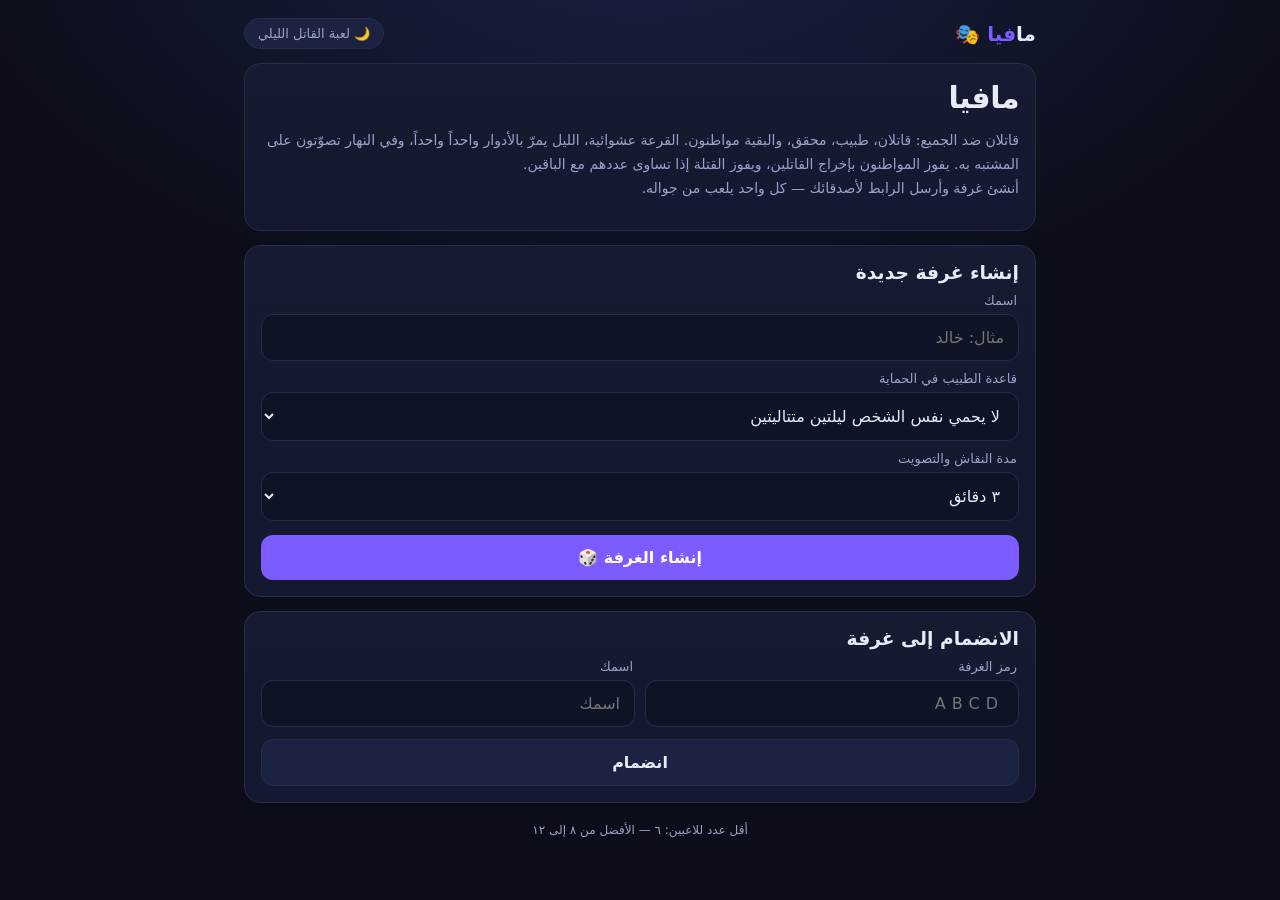
==== static/index.html @ 92e7de35 "مافيا: لعبة القاتل الليلي على الويب - خادم Python بلا مكتبات خارجية مع long-polling - قرعة عشوائية: " ====
<!doctype html>
<html lang="ar" dir="rtl">
<head>
<meta charset="utf-8">
<meta name="viewport" content="width=device-width,initial-scale=1,viewport-fit=cover">
<title>مافيا — لعبة القاتل الليلي</title>
<link rel="stylesheet" href="/static/style.css">
</head>
<body>
<div class="wrap">
  <div class="top">
    <div class="brand">ما<span>فيا</span> 🎭</div>
    <div class="pill">🌙 لعبة القاتل الليلي</div>
  </div>

  <div class="card">
    <h1>مافيا</h1>
    <p class="muted">
      قاتلان ضد الجميع: قاتلان، طبيب، محقق، والبقية مواطنون. القرعة عشوائية، الليل يمرّ بالأدوار واحداً واحداً،
      وفي النهار تصوّتون على المشتبه به. يفوز المواطنون بإخراج القاتلين، ويفوز القتلة إذا تساوى عددهم مع الباقين.
      <br>أنشئ غرفة وأرسل الرابط لأصدقائك — كل واحد يلعب من جواله.
    </p>
  </div>

  <div class="card">
    <h3>إنشاء غرفة جديدة</h3>
    <label>اسمك</label>
    <input id="cname" maxlength="20" placeholder="مثال: خالد">
    <div style="height:10px"></div>
    <label>قاعدة الطبيب في الحماية</label>
    <select id="drule">
      <option value="consecutive">لا يحمي نفس الشخص ليلتين متتاليتين</option>
      <option value="once">لا يحمي نفس الشخص أكثر من مرة طوال اللعبة</option>
    </select>
    <div style="height:10px"></div>
    <label>مدة النقاش والتصويت</label>
    <select id="vsec">
      <option value="180" selected>٣ دقائق</option>
      <option value="120">دقيقتان</option>
      <option value="300">٥ دقائق</option>
      <option value="60">دقيقة واحدة</option>
    </select>
    <div style="height:14px"></div>
    <button id="create" class="grow" style="width:100%">إنشاء الغرفة 🎲</button>
  </div>

  <div class="card">
    <h3>الانضمام إلى غرفة</h3>
    <div class="row">
      <div class="grow"><label>رمز الغرفة</label>
        <input id="jcode" maxlength="4" placeholder="ABCD" style="letter-spacing:6px;text-transform:uppercase"></div>
      <div class="grow"><label>اسمك</label>
        <input id="jname" maxlength="20" placeholder="اسمك"></div>
    </div>
    <div style="height:12px"></div>
    <button id="join" class="ghost" style="width:100%">انضمام</button>
  </div>

  <div id="err" class="err hidden"></div>
  <div class="foot">أقل عدد للاعبين: ٦ — الأفضل من ٨ إلى ١٢</div>
</div>

<script>
const $ = s => document.querySelector(s);
const showErr = m => { $('#err').textContent = m; $('#err').classList.remove('hidden'); };

async function post(url, body){
  const r = await fetch(url,{method:'POST',headers:{'Content-Type':'application/json'},body:JSON.stringify(body)});
  const j = await r.json();
  if(!r.ok) throw new Error(j.error||'خطأ');
  return j;
}
function enter(j){
  localStorage.setItem('2va:'+j.code, JSON.stringify({pid:j.pid, token:j.token}));
  location.href = '/r/' + j.code;
}
$('#create').onclick = async () => {
  try{
    const j = await post('/api/create',{
      name: $('#cname').value,
      settings:{ doctorRule: $('#drule').value, voteSeconds: +$('#vsec').value }
    });
    enter(j);
  }catch(e){ showErr(e.message); }
};
$('#join').onclick = async () => {
  try{
    const j = await post('/api/join',{ code: $('#jcode').value, name: $('#jname').value });
    enter(j);
  }catch(e){ showErr(e.message); }
};
const pre = new URLSearchParams(location.search).get('code');
if(pre) $('#jcode').value = pre.toUpperCase();
$('#jcode').addEventListener('input', e => e.target.value = e.target.value.toUpperCase());
document.querySelectorAll('input').forEach(i => i.addEventListener('keydown', e => {
  if(e.key === 'Enter') (i.id.startsWith('c') ? $('#create') : $('#join')).click();
}));
</script>
</body>
</html>
---- static/style.css ----
:root{
  --bg:#0b0e18; --bg2:#121629; --card:#171b31; --line:#262c4a;
  --txt:#e8eaf6; --dim:#9aa2c9; --acc:#7c5cff; --acc2:#00d4a0;
  --danger:#ff4d6d; --warn:#ffb03a; --radius:16px;
}
*{box-sizing:border-box}
html,body{margin:0;padding:0}
body{
  background:radial-gradient(1200px 700px at 50% -10%,#1b2145 0%,var(--bg) 60%);
  color:var(--txt); font-family:"SF Arabic","Geeza Pro",system-ui,-apple-system,"Segoe UI",Tahoma,sans-serif;
  direction:rtl; min-height:100vh; -webkit-text-size-adjust:100%;
}
.wrap{max-width:820px;margin:0 auto;padding:18px 14px 60px}
h1,h2,h3{margin:0 0 10px}
h1{font-size:30px;letter-spacing:-.5px}
.muted{color:var(--dim);font-size:14px;line-height:1.7}
.card{background:linear-gradient(180deg,var(--card),#141830);border:1px solid var(--line);
  border-radius:var(--radius);padding:16px;margin-bottom:14px}
.row{display:flex;gap:10px;align-items:center;flex-wrap:wrap}
.grow{flex:1}
input,select,textarea{
  width:100%;padding:13px 14px;border-radius:12px;border:1px solid var(--line);
  background:#0f1326;color:var(--txt);font-size:16px;font-family:inherit;outline:none}
input:focus,select:focus{border-color:var(--acc)}
label{display:block;font-size:13px;color:var(--dim);margin:0 2px 6px}
button{
  padding:13px 18px;border-radius:12px;border:0;background:var(--acc);color:#fff;
  font-size:16px;font-weight:700;font-family:inherit;cursor:pointer;transition:.15s}
button:hover{filter:brightness(1.12)}
button:disabled{opacity:.45;cursor:not-allowed}
button.ghost{background:#1c2242;color:var(--txt);border:1px solid var(--line)}
button.ok{background:var(--acc2);color:#04241c}
button.bad{background:var(--danger)}
button.sm{padding:9px 13px;font-size:14px}
.err{background:#3a1020;border:1px solid #6b1e35;color:#ffb3c2;padding:11px 13px;border-radius:12px;font-size:14px}
.hidden{display:none !important}

/* header */
.top{display:flex;justify-content:space-between;align-items:center;gap:10px;margin-bottom:14px}
.brand{font-weight:800;font-size:20px}
.brand span{color:var(--acc)}
.pill{background:#1c2242;border:1px solid var(--line);border-radius:999px;
  padding:7px 13px;font-size:13px;color:var(--dim);white-space:nowrap}
.pill b{color:var(--txt);letter-spacing:3px}

/* narration */
.narr{display:flex;gap:12px;align-items:flex-start;background:linear-gradient(90deg,#1d1740,#141830);
  border:1px solid #33285f;border-radius:var(--radius);padding:14px 16px;margin-bottom:14px}
.narr .ico{font-size:22px;line-height:1}
.narr p{margin:0;font-size:17px;line-height:1.6}
.timer{height:6px;background:#0f1326;border-radius:999px;overflow:hidden;margin-top:10px}
.timer i{display:block;height:100%;background:linear-gradient(90deg,var(--acc),var(--acc2));transition:width .5s linear}
.tnum{font-variant-numeric:tabular-nums;font-size:13px;color:var(--dim);margin-top:6px}

/* players */
.grid{display:grid;grid-template-columns:repeat(auto-fill,minmax(150px,1fr));gap:10px}
.pl{display:flex;align-items:center;gap:10px;background:#141833;border:1px solid var(--line);
  border-radius:14px;padding:11px 12px;cursor:default;transition:.15s;text-align:right;width:100%;
  color:var(--txt);font-family:inherit;font-size:15px;font-weight:600}
.pl.sel{border-color:var(--acc);background:#241f52;box-shadow:0 0 0 2px rgba(124,92,255,.25)}
.pl.pick{cursor:pointer}
.pl.pick:hover{border-color:var(--acc)}
.pl.dead{opacity:.42;text-decoration:line-through}
.pl .av{width:32px;height:32px;border-radius:50%;background:#2a2f57;display:grid;place-items:center;
  font-size:15px;flex:none}
.pl .meta{font-size:11px;color:var(--dim);font-weight:400;display:block;margin-top:2px}
.tag{font-size:11px;padding:2px 7px;border-radius:999px;background:#2a2f57;color:var(--dim);margin-inline-start:auto;flex:none}
.tag.k{background:#4a1226;color:#ff8fa3}
.tag.d{background:#123a34;color:#6ff0cd}
.tag.i{background:#123048;color:#7cc7ff}
.tag.c{background:#2a2f57;color:#b8bee6}

/* role card */
.rolecard{text-align:center;padding:26px 18px;border-radius:20px;border:1px solid var(--line);
  background:linear-gradient(160deg,#1e2348,#12162c)}
.rolecard .emo{font-size:56px}
.rolecard h2{font-size:30px;margin:8px 0 4px}
.rolecard.killer{border-color:#6b1e35;background:linear-gradient(160deg,#3a1020,#12162c)}
.rolecard.doctor{border-color:#1d5c4c;background:linear-gradient(160deg,#0e3a30,#12162c)}
.rolecard.detective{border-color:#1d4a6b;background:linear-gradient(160deg,#0e2c44,#12162c)}

/* chat */
.chat{max-height:190px;overflow:auto;background:#0f1326;border:1px solid var(--line);
  border-radius:12px;padding:10px;margin-bottom:10px}
.msg{font-size:14px;margin-bottom:7px;line-height:1.5}
.msg b{color:var(--acc2)}
.log{max-height:180px;overflow:auto}
.log div{font-size:13px;color:var(--dim);padding:5px 0;border-bottom:1px dashed var(--line)}
.log div:last-child{border:0}
.res{font-size:20px;font-weight:800;text-align:center;padding:16px;border-radius:14px;margin-top:12px}
.res.yes{background:#3a1020;color:#ff8fa3;border:1px solid #6b1e35}
.res.no{background:#0e3a30;color:#6ff0cd;border:1px solid #1d5c4c}
.big{font-size:22px;font-weight:800;text-align:center;margin:10px 0}
.night{text-align:center;padding:34px 10px}
.night .emo{font-size:64px;animation:pulse 2.6s ease-in-out infinite}
@keyframes pulse{0%,100%{opacity:.55;transform:scale(1)}50%{opacity:1;transform:scale(1.06)}}
.vcount{background:var(--acc);color:#fff;border-radius:999px;padding:2px 9px;font-size:12px;font-weight:800}
.share{display:flex;gap:8px;align-items:center}
.share input{font-size:13px;direction:ltr;text-align:left}
.foot{text-align:center;color:var(--dim);font-size:12px;margin-top:20px}
button.wa{background:#25d366;color:#04240f}
button.tg{background:#2aabee;color:#04202e}
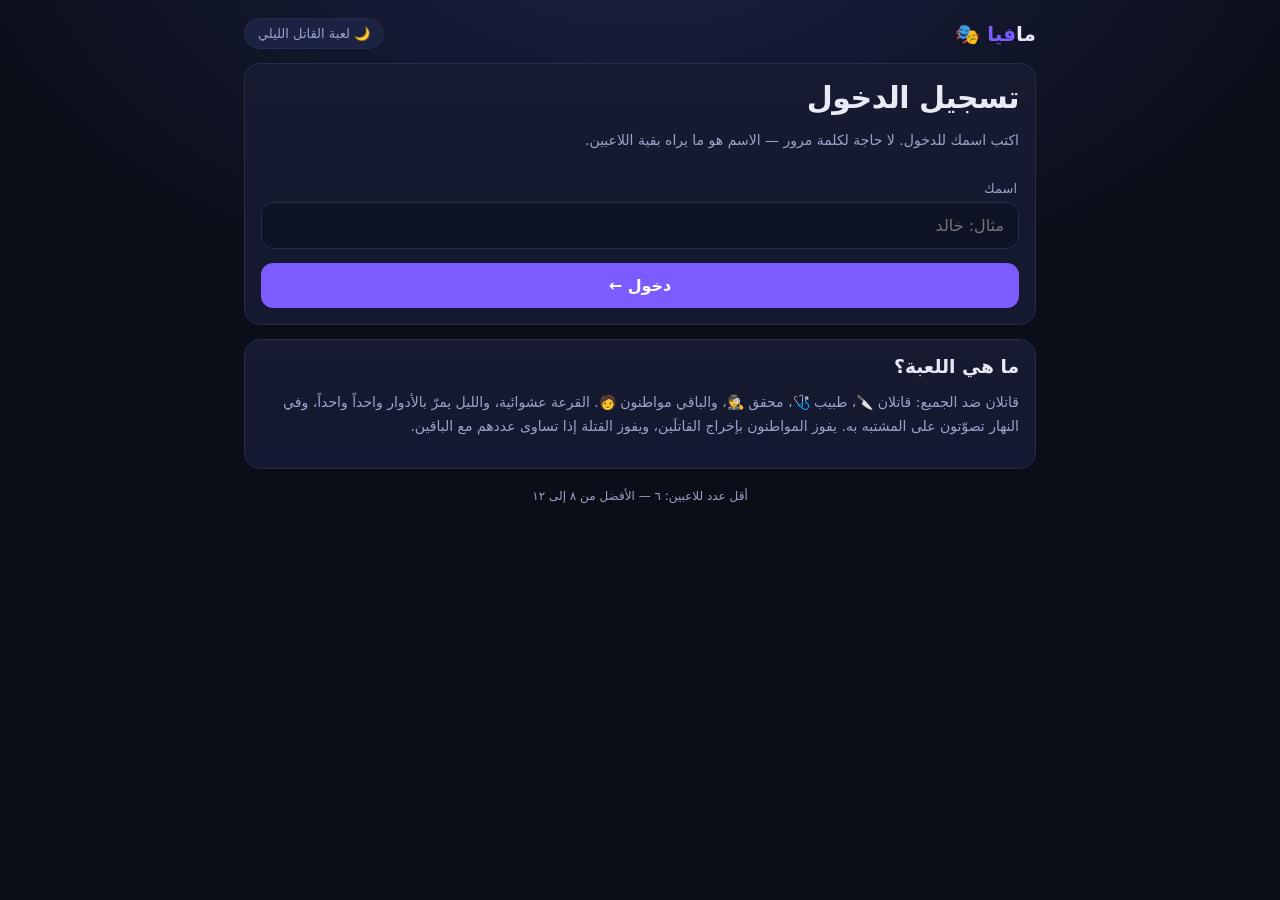
==== commit 22c3adeb: "تسجيل دخول بالاسم ثم دعوة باقي اللاعبين - الصفحة الرئيسية صارت خطوتين: تسجيل الدخول ثم إنشاء غرفة أو" ====
--- a/static/index.html
+++ b/static/index.html
@@ -13,47 +13,76 @@
     <div class="pill">🌙 لعبة القاتل الليلي</div>
   </div>
 
-  <div class="card">
-    <h1>مافيا</h1>
-    <p class="muted">
-      قاتلان ضد الجميع: قاتلان، طبيب، محقق، والبقية مواطنون. القرعة عشوائية، الليل يمرّ بالأدوار واحداً واحداً،
-      وفي النهار تصوّتون على المشتبه به. يفوز المواطنون بإخراج القاتلين، ويفوز القتلة إذا تساوى عددهم مع الباقين.
-      <br>أنشئ غرفة وأرسل الرابط لأصدقائك — كل واحد يلعب من جواله.
-    </p>
+  <!-- ١ — تسجيل الدخول -->
+  <div id="stepLogin">
+    <div id="invite" class="card hidden" style="border-color:#33285f;background:linear-gradient(90deg,#1d1740,#141830)">
+      <h3 style="margin:0">📨 أنت مدعو إلى غرفة <b id="invCode" style="letter-spacing:4px"></b></h3>
+      <p class="muted" style="margin:6px 0 0">سجّل دخولك بالاسم الذي سيراه بقية اللاعبين.</p>
+    </div>
+
+    <div class="card">
+      <h1>تسجيل الدخول</h1>
+      <p class="muted">اكتب اسمك للدخول. لا حاجة لكلمة مرور — الاسم هو ما يراه بقية اللاعبين.</p>
+      <div style="height:14px"></div>
+      <label>اسمك</label>
+      <input id="name" maxlength="20" placeholder="مثال: خالد" autocomplete="nickname">
+      <div style="height:14px"></div>
+      <button id="login" style="width:100%">دخول ←</button>
+    </div>
+
+    <div class="card">
+      <h3>ما هي اللعبة؟</h3>
+      <p class="muted">
+        قاتلان ضد الجميع: قاتلان 🔪، طبيب 🩺، محقق 🕵️، والباقي مواطنون 🧑.
+        القرعة عشوائية، والليل يمرّ بالأدوار واحداً واحداً، وفي النهار تصوّتون على المشتبه به.
+        يفوز المواطنون بإخراج القاتلَين، ويفوز القتلة إذا تساوى عددهم مع الباقين.
+      </p>
+    </div>
   </div>
 
-  <div class="card">
-    <h3>إنشاء غرفة جديدة</h3>
-    <label>اسمك</label>
-    <input id="cname" maxlength="20" placeholder="مثال: خالد">
-    <div style="height:10px"></div>
-    <label>قاعدة الطبيب في الحماية</label>
-    <select id="drule">
-      <option value="consecutive">لا يحمي نفس الشخص ليلتين متتاليتين</option>
-      <option value="once">لا يحمي نفس الشخص أكثر من مرة طوال اللعبة</option>
-    </select>
-    <div style="height:10px"></div>
-    <label>مدة النقاش والتصويت</label>
-    <select id="vsec">
-      <option value="180" selected>٣ دقائق</option>
-      <option value="120">دقيقتان</option>
-      <option value="300">٥ دقائق</option>
-      <option value="60">دقيقة واحدة</option>
-    </select>
-    <div style="height:14px"></div>
-    <button id="create" class="grow" style="width:100%">إنشاء الغرفة 🎲</button>
-  </div>
+  <!-- ٢ — بعد الدخول -->
+  <div id="stepMenu" class="hidden">
+    <div class="card row">
+      <div class="grow"><span class="muted">مسجّل الدخول باسم</span>
+        <div style="font-size:20px;font-weight:800" id="who">—</div></div>
+      <button id="logout" class="ghost sm">تغيير الاسم</button>
+    </div>
 
-  <div class="card">
-    <h3>الانضمام إلى غرفة</h3>
-    <div class="row">
-      <div class="grow"><label>رمز الغرفة</label>
-        <input id="jcode" maxlength="4" placeholder="ABCD" style="letter-spacing:6px;text-transform:uppercase"></div>
-      <div class="grow"><label>اسمك</label>
-        <input id="jname" maxlength="20" placeholder="اسمك"></div>
+    <div id="joinInvited" class="card hidden">
+      <h3>📨 دعوة إلى غرفة <b id="invCode2" style="letter-spacing:4px"></b></h3>
+      <p class="muted">اضغط للانضمام إلى أصدقائك مباشرة.</p>
+      <div style="height:12px"></div>
+      <button id="joinNow" class="ok" style="width:100%">انضم إلى الغرفة ←</button>
     </div>
-    <div style="height:12px"></div>
-    <button id="join" class="ghost" style="width:100%">انضمام</button>
+
+    <div class="card">
+      <h3>إنشاء غرفة جديدة</h3>
+      <p class="muted">أنشئ الغرفة، ثم أرسل الرابط لباقي اللاعبين من داخلها.</p>
+      <div style="height:12px"></div>
+      <label>قاعدة الطبيب في الحماية</label>
+      <select id="drule">
+        <option value="consecutive">لا يحمي نفس الشخص ليلتين متتاليتين</option>
+        <option value="once">لا يحمي نفس الشخص أكثر من مرة طوال اللعبة</option>
+      </select>
+      <div style="height:10px"></div>
+      <label>مدة النقاش والتصويت</label>
+      <select id="vsec">
+        <option value="180" selected>٣ دقائق</option>
+        <option value="120">دقيقتان</option>
+        <option value="300">٥ دقائق</option>
+        <option value="60">دقيقة واحدة</option>
+      </select>
+      <div style="height:14px"></div>
+      <button id="create" style="width:100%">إنشاء الغرفة ثم دعوة اللاعبين 🎲</button>
+    </div>
+
+    <div class="card">
+      <h3>أو انضم برمز غرفة</h3>
+      <div class="row">
+        <input id="jcode" class="grow" maxlength="4" placeholder="ABCD" style="letter-spacing:6px;text-transform:uppercase">
+        <button id="join" class="ghost">انضمام</button>
+      </div>
+    </div>
   </div>
 
   <div id="err" class="err hidden"></div>
@@ -62,39 +91,77 @@
 
 <script>
 const $ = s => document.querySelector(s);
+const ME = 'mafia:me';
 const showErr = m => { $('#err').textContent = m; $('#err').classList.remove('hidden'); };
+const hideErr = () => $('#err').classList.add('hidden');
+const invited = (new URLSearchParams(location.search).get('code') || '').toUpperCase();
 
-async function post(url, body){
-  const r = await fetch(url,{method:'POST',headers:{'Content-Type':'application/json'},body:JSON.stringify(body)});
+async function post(url, body) {
+  const r = await fetch(url, { method: 'POST', headers: { 'Content-Type': 'application/json' }, body: JSON.stringify(body) });
   const j = await r.json();
-  if(!r.ok) throw new Error(j.error||'خطأ');
+  if (!r.ok) throw new Error(j.error || 'خطأ');
   return j;
 }
-function enter(j){
-  localStorage.setItem('2va:'+j.code, JSON.stringify({pid:j.pid, token:j.token}));
+function enter(j) {
+  localStorage.setItem('mafia:' + j.code, JSON.stringify({ pid: j.pid, token: j.token }));
   location.href = '/r/' + j.code;
 }
+const myName = () => (localStorage.getItem(ME) || '').trim();
+
+function show(step) {
+  $('#stepLogin').classList.toggle('hidden', step !== 'login');
+  $('#stepMenu').classList.toggle('hidden', step !== 'menu');
+  if (step === 'menu') {
+    $('#who').textContent = myName();
+    $('#joinInvited').classList.toggle('hidden', !invited);
+    if (invited) $('#invCode2').textContent = invited;
+  } else if (invited) {
+    $('#invite').classList.remove('hidden');
+    $('#invCode').textContent = invited;
+  }
+}
+
+$('#login').onclick = () => {
+  const n = $('#name').value.trim();
+  if (!n) return showErr('اكتب اسمك أولاً');
+  hideErr();
+  localStorage.setItem(ME, n);
+  show('menu');
+};
+$('#logout').onclick = () => { localStorage.removeItem(ME); $('#name').value = ''; show('login'); };
+
 $('#create').onclick = async () => {
-  try{
-    const j = await post('/api/create',{
-      name: $('#cname').value,
-      settings:{ doctorRule: $('#drule').value, voteSeconds: +$('#vsec').value }
-    });
-    enter(j);
-  }catch(e){ showErr(e.message); }
+  try {
+    hideErr();
+    enter(await post('/api/create', {
+      name: myName(),
+      settings: { doctorRule: $('#drule').value, voteSeconds: +$('#vsec').value }
+    }));
+  } catch (e) { showErr(e.message); }
 };
-$('#join').onclick = async () => {
-  try{
-    const j = await post('/api/join',{ code: $('#jcode').value, name: $('#jname').value });
-    enter(j);
-  }catch(e){ showErr(e.message); }
+const seatIn = code => {
+  try { return !!JSON.parse(localStorage.getItem('mafia:' + code) || 'null'); }
+  catch (e) { return false; }
 };
-const pre = new URLSearchParams(location.search).get('code');
-if(pre) $('#jcode').value = pre.toUpperCase();
+const joinCode = async code => {
+  if (seatIn(code)) { location.href = '/r/' + code; return; }   // لاعب عائد إلى غرفته
+  try { hideErr(); enter(await post('/api/join', { code, name: myName() })); }
+  catch (e) { showErr(e.message); }
+};
+$('#join').onclick = () => {
+  const c = $('#jcode').value.trim();
+  if (!c) return showErr('اكتب رمز الغرفة');
+  joinCode(c);
+};
+$('#joinNow').onclick = () => joinCode(invited);
+
 $('#jcode').addEventListener('input', e => e.target.value = e.target.value.toUpperCase());
-document.querySelectorAll('input').forEach(i => i.addEventListener('keydown', e => {
-  if(e.key === 'Enter') (i.id.startsWith('c') ? $('#create') : $('#join')).click();
-}));
+$('#name').addEventListener('keydown', e => { if (e.key === 'Enter') $('#login').click(); });
+$('#jcode').addEventListener('keydown', e => { if (e.key === 'Enter') $('#join').click(); });
+
+if (invited && seatIn(invited)) location.href = '/r/' + invited;   // عاد من رابط دعوته
+else if (myName()) { $('#name').value = myName(); show('menu'); }
+else { show('login'); }
 </script>
 </body>
 </html>
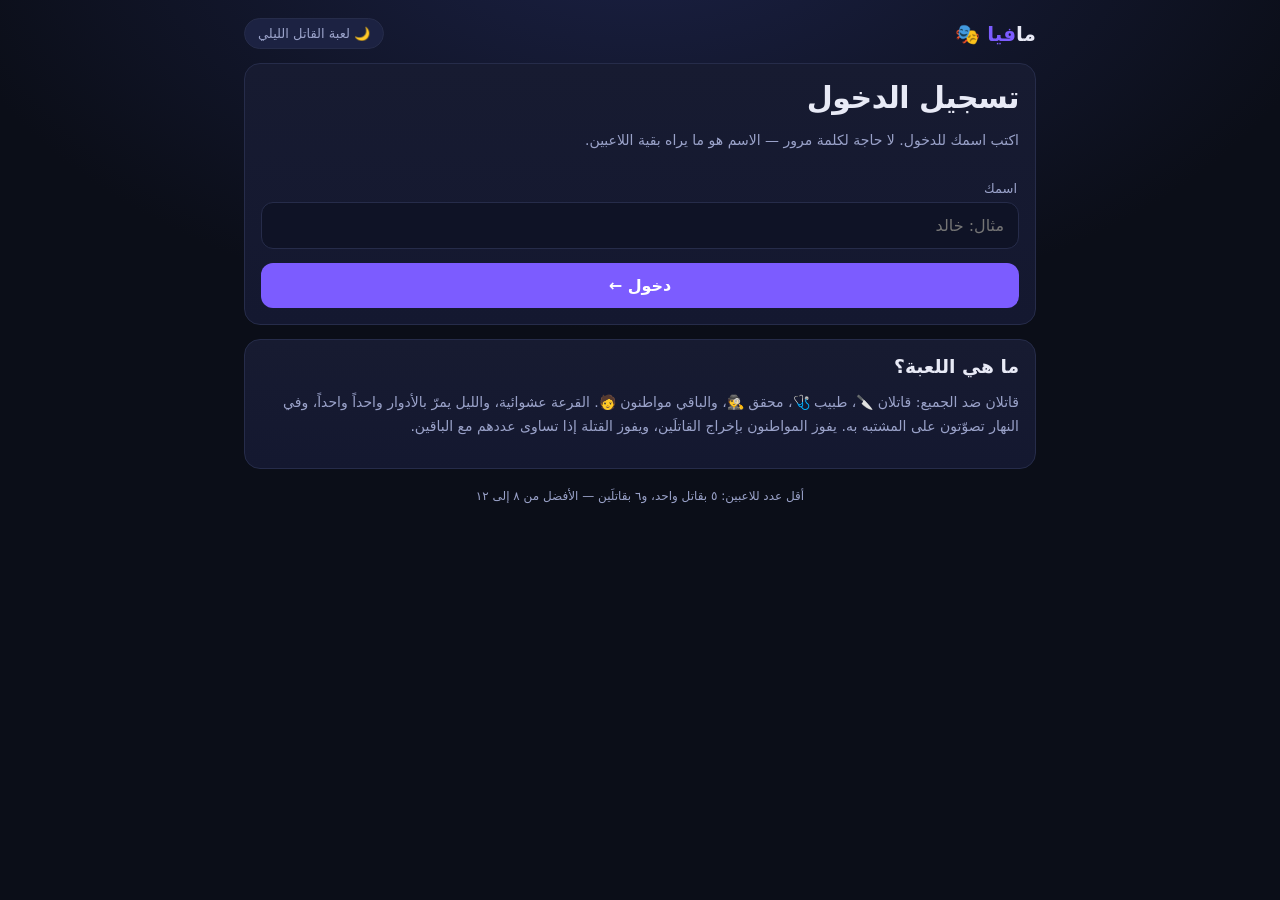
==== commit 1c428ec3: "خيار قاتل واحد أو قاتلين، والبدء من خمسة لاعبين - عدد القتلة إعداد قابل للتغيير عند الإنشاء ومن غرفة" ====
--- a/static/index.html
+++ b/static/index.html
@@ -59,19 +59,30 @@
       <h3>إنشاء غرفة جديدة</h3>
       <p class="muted">أنشئ الغرفة، ثم أرسل الرابط لباقي اللاعبين من داخلها.</p>
       <div style="height:12px"></div>
+      <label>عدد القتلة</label>
+      <select id="nkill">
+        <option value="2" selected>قاتلان 🔪🔪 — من ٦ لاعبين</option>
+        <option value="1">قاتل واحد 🔪 — من ٥ لاعبين</option>
+      </select>
+      <div style="height:10px"></div>
       <label>قاعدة الطبيب في الحماية</label>
       <select id="drule">
         <option value="consecutive">لا يحمي نفس الشخص ليلتين متتاليتين</option>
         <option value="once">لا يحمي نفس الشخص أكثر من مرة طوال اللعبة</option>
       </select>
       <div style="height:10px"></div>
+      <div style="height:10px"></div>
+      <label>وقت القتلة لاختيار الضحية</label>
+      <select id="tkill"></select>
+      <div style="height:10px"></div>
+      <label>وقت المحقق للاستفسار</label>
+      <select id="tdet"></select>
+      <div style="height:10px"></div>
+      <label>وقت الطبيب للحماية</label>
+      <select id="tdoc"></select>
+      <div style="height:10px"></div>
       <label>مدة النقاش والتصويت</label>
-      <select id="vsec">
-        <option value="180" selected>٣ دقائق</option>
-        <option value="120">دقيقتان</option>
-        <option value="300">٥ دقائق</option>
-        <option value="60">دقيقة واحدة</option>
-      </select>
+      <select id="vsec"></select>
       <div style="height:14px"></div>
       <button id="create" style="width:100%">إنشاء الغرفة ثم دعوة اللاعبين 🎲</button>
     </div>
@@ -86,7 +97,7 @@
   </div>
 
   <div id="err" class="err hidden"></div>
-  <div class="foot">أقل عدد للاعبين: ٦ — الأفضل من ٨ إلى ١٢</div>
+  <div class="foot">أقل عدد للاعبين: ٥ بقاتل واحد، و٦ بقاتلَين — الأفضل من ٨ إلى ١٢</div>
 </div>
 
 <script>
@@ -122,6 +133,7 @@
 }
 
 $('#login').onclick = () => {
+  localStorage.setItem('mafia:sound', localStorage.getItem('mafia:sound') || 'on');
   const n = $('#name').value.trim();
   if (!n) return showErr('اكتب اسمك أولاً');
   hideErr();
@@ -135,7 +147,14 @@
     hideErr();
     enter(await post('/api/create', {
       name: myName(),
-      settings: { doctorRule: $('#drule').value, voteSeconds: +$('#vsec').value }
+      settings: {
+        doctorRule: $('#drule').value,
+        killers: +$('#nkill').value,
+        nightKillSeconds: +$('#tkill').value,
+        nightDetectiveSeconds: +$('#tdet').value,
+        nightDoctorSeconds: +$('#tdoc').value,
+        voteSeconds: +$('#vsec').value
+      }
     }));
   } catch (e) { showErr(e.message); }
 };
@@ -154,6 +173,25 @@
   joinCode(c);
 };
 $('#joinNow').onclick = () => joinCode(invited);
+
+// خيارات الأوقات
+const NIGHT_TIMES = [10, 15, 20, 30, 45, 60, 90, 120];
+const VOTE_TIMES = [60, 120, 180, 240, 300, 600];
+function fmtDur(s) {
+  if (s < 60) return s + ' ثانية';
+  if (s === 60) return 'دقيقة واحدة';
+  if (s === 90) return 'دقيقة ونصف';
+  if (s === 120) return 'دقيقتان';
+  return (s / 60) + ' دقائق';
+}
+function fillSel(id, opts, def) {
+  $(id).innerHTML = opts.map(o =>
+    `<option value="${o}"${o === def ? ' selected' : ''}>${fmtDur(o)}</option>`).join('');
+}
+fillSel('#tkill', NIGHT_TIMES, 30);
+fillSel('#tdet', NIGHT_TIMES, 30);
+fillSel('#tdoc', NIGHT_TIMES, 30);
+fillSel('#vsec', VOTE_TIMES, 180);
 
 $('#jcode').addEventListener('input', e => e.target.value = e.target.value.toUpperCase());
 $('#name').addEventListener('keydown', e => { if (e.key === 'Enter') $('#login').click(); });
